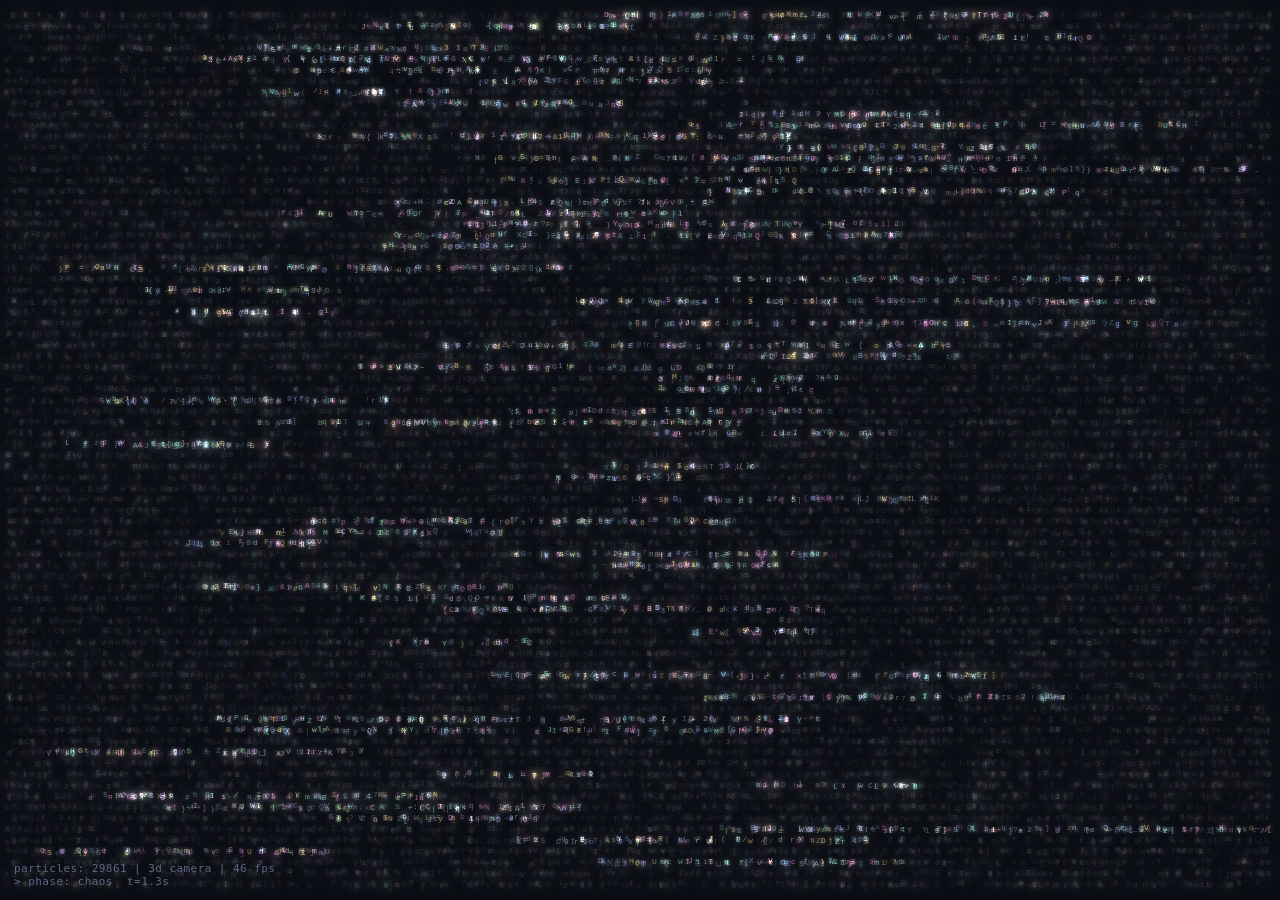
==== black-hole.html @ d0f4e840 "Add ASCII particle black hole animation (single HTML file) Co-Authored-By: Claude Opus 5.5 <noreply@" ====
<!DOCTYPE html>
<html lang="id">
<head>
<meta charset="UTF-8">
<meta name="viewport" content="width=device-width, initial-scale=1">
<title>ASCII Black Hole</title>
<style>
  html, body { margin: 0; height: 100%; background: #0b0d14; overflow: hidden; }
  canvas { display: block; position: fixed; inset: 0; width: 100vw; height: 100vh; }
  #hud {
    position: fixed; left: 14px; bottom: 12px;
    font: 11px ui-monospace, "SF Mono", Menlo, Consolas, monospace;
    color: #5f6884; letter-spacing: .04em;
    pointer-events: none; user-select: none; white-space: pre;
  }
</style>
</head>
<body>
<canvas id="c"></canvas>
<div id="hud"></div>
<script>
(() => {
'use strict';

/* =====================================================================
   KONFIGURASI
   ===================================================================== */
const N       = 29861;          // jumlah partikel
const LOOP    = 30;             // durasi satu siklus animasi (detik)
const DIST    = 11;             // jarak kamera ke pusat (satuan dunia)
const TAU     = Math.PI * 2;
const CHARSET = 'ABCDEFGHIJKLMNOPQRSTUVWXYZabcdefghijklmnopqrstuvwxyz0123456789()[]{}=+*#%@;:<>/\\|&$!?~^-_.,';
const NC      = CHARSET.length;
const SIZES   = [8, 10];        // dua ukuran font: kecil (jauh) & besar (dekat)
const CELL_W  = 6, CELL_H = 11; // grid "layar kode" pada fase kekacauan

// Parameter URL opsional untuk debugging: ?t=12 → mulai di detik ke-12
const params = new URLSearchParams(location.search);
const T_OFFSET = parseFloat(params.get('t')) || 0;

/* =====================================================================
   CANVAS & BUFFER
   Semua partikel di-"stamp" langsung ke ImageData (blending aditif
   manual), lalu glow ditambahkan dengan globalCompositeOperation 'lighter'.
   ===================================================================== */
const canvas = document.getElementById('c');
const ctx    = canvas.getContext('2d');
const hud    = document.getElementById('hud');
const glowA  = document.createElement('canvas'), gax = glowA.getContext('2d');
const glowB  = document.createElement('canvas'), gbx = glowB.getContext('2d');

let W = 0, H = 0, CX = 0, CY = 0, F = 0, MAXD = 0;
let img, data, u32, cols = 1, rows = 1;
let rowInd = new Float32Array(1), rowLen = new Float32Array(1);

/* ---------------------------------------------------------------------
   Masker glyph: setiap karakter dirender sekali, piksel yang menyala
   disimpan sebagai (dx, dy, alpha). Saat menggambar cukup menjumlahkan
   warna ke buffer — jauh lebih cepat daripada fillText 30rb kali.
   --------------------------------------------------------------------- */
let gStart, gDX, gDY, gA, gOff;
function buildGlyphs() {
  const tmp = document.createElement('canvas');
  tmp.width = tmp.height = 32;
  const tx = tmp.getContext('2d', { willReadFrequently: true });
  const dx = [], dy = [], a = [];
  gStart = new Int32Array(SIZES.length * NC + 1);
  let gi = 0;
  for (const s of SIZES) {
    const cw = Math.ceil(s * 0.62) + 1, ch = s + 2;
    tx.font = `${s}px ui-monospace, "SF Mono", Menlo, Consolas, "Courier New", monospace`;
    tx.textBaseline = 'top';
    tx.fillStyle = '#fff';
    for (let c = 0; c < NC; c++) {
      tx.clearRect(0, 0, 32, 32);
      tx.fillText(CHARSET[c], 0, 0);
      const d = tx.getImageData(0, 0, cw, ch).data;
      gStart[gi++] = dx.length;
      for (let y = 0; y < ch; y++) for (let x = 0; x < cw; x++) {
        const al = d[(y * cw + x) * 4 + 3];
        if (al > 24) { dx.push(x - (cw >> 1)); dy.push(y - (ch >> 1)); a.push(al / 255); }
      }
    }
  }
  gStart[gi] = dx.length;
  gDX = Int16Array.from(dx); gDY = Int16Array.from(dy);
  gA = Float32Array.from(a); gOff = new Int32Array(dx.length);
}

function hash(n) { const s = Math.sin(n * 127.1 + 311.7) * 43758.5453; return s - Math.floor(s); }

function resize() {
  const iw = innerWidth, ih = innerHeight;
  const rs = Math.min(1, Math.sqrt(2.4e6 / (iw * ih)));   // batasi jumlah piksel
  W = canvas.width  = Math.max(64, Math.floor(iw * rs));
  H = canvas.height = Math.max(64, Math.floor(ih * rs));
  img  = ctx.createImageData(W, H);
  data = img.data;
  u32  = new Uint32Array(data.buffer);
  for (let j = 0; j < gOff.length; j++) gOff[j] = gDY[j] * W + gDX[j];
  CX = W / 2; CY = H / 2;
  F = Math.min(W, H) * 0.85;          // panjang fokus kamera
  MAXD = Math.hypot(W, H) * 0.5;
  glowA.width = Math.max(1, W >> 2);  glowA.height = Math.max(1, H >> 2);
  glowB.width = Math.max(1, (W / 10) | 0); glowB.height = Math.max(1, (H / 10) | 0);
  // Struktur "baris kode" untuk fase kekacauan (indentasi + panjang baris)
  cols = Math.max(1, Math.floor(W / CELL_W));
  rows = Math.max(1, Math.floor(H / CELL_H));
  rowInd = new Float32Array(rows); rowLen = new Float32Array(rows);
  for (let r = 0; r < rows; r++) {
    const h = hash(r * 3.7 + 1);
    rowInd[r] = Math.floor(hash(r + 9.1) * 6) * 4 + Math.floor(hash(r * 1.3) * cols * 0.55);
    rowLen[r] = h < 0.15 ? 0 : 6 + h * cols * 0.45;
  }
}

/* =====================================================================
   DATA PARTIKEL (typed arrays — tanpa objek per partikel/per frame)
   ===================================================================== */
const S1 = new Float32Array(N), S2 = new Float32Array(N), S3 = new Float32Array(N);
const S4 = new Float32Array(N), S5 = new Float32Array(N), S6 = new Float32Array(N);
const G1 = new Float32Array(N), G2 = new Float32Array(N), G3 = new Float32Array(N);
const UX = new Float32Array(N), UY = new Float32Array(N), UZ = new Float32Array(N);
const CHI = new Uint8Array(N);                       // indeks karakter
// hasil per frame
const PX = new Int32Array(N), PY = new Int32Array(N);
const PR = new Float32Array(N), PG = new Float32Array(N), PB = new Float32Array(N);
const GI = new Uint16Array(N), FR = new Uint8Array(N);

function gauss() { let u = 0, v = 0; while (u === 0) u = Math.random(); v = Math.random(); return Math.sqrt(-2 * Math.log(u)) * Math.cos(TAU * v); }
for (let i = 0; i < N; i++) {
  S1[i] = Math.random(); S2[i] = Math.random(); S3[i] = Math.random();
  S4[i] = Math.random(); S5[i] = Math.random(); S6[i] = Math.random();
  G1[i] = gauss(); G2[i] = gauss(); G3[i] = gauss();
  const x = gauss(), y = gauss(), z = gauss(), l = Math.hypot(x, y, z) || 1;
  UX[i] = x / l; UY[i] = y / l; UZ[i] = z / l;
  CHI[i] = (Math.random() * NC) | 0;
}

// Sinar ledakan (dibuat sekali)
const NRAY = 64;
const RAY_A = new Float32Array(NRAY), RAY_L = new Float32Array(NRAY), RAY_W = new Float32Array(NRAY);
for (let k = 0; k < NRAY; k++) { RAY_A[k] = Math.random() * TAU; RAY_L[k] = Math.random(); RAY_W[k] = Math.random(); }

/* =====================================================================
   PALET WARNA
   ===================================================================== */
function buildLUT(stops) {
  const lut = new Float32Array(256 * 3);
  for (let i = 0; i < 256; i++) {
    const t = i / 255;
    let k = 0; while (k < stops.length - 2 && t > stops[k + 1][0]) k++;
    const [t0, c0] = stops[k], [t1, c1] = stops[k + 1];
    const f = Math.min(1, Math.max(0, (t - t0) / (t1 - t0)));
    for (let c = 0; c < 3; c++) lut[i * 3 + c] = c0[c] + (c1[c] - c0[c]) * f;
  }
  return lut;
}
// Piringan akresi: putih-krem panas → emas → oranye → merah muda → magenta gelap
const DISK_LUT = buildLUT([
  [0.00, [255, 248, 225]], [0.12, [255, 214, 120]], [0.35, [255, 158, 58]],
  [0.60, [255, 104, 88]],  [0.80, [236, 92, 152]],  [1.00, [150, 52, 112]]
]);
const CODE_COL = [[110,135,175],[115,180,150],[205,125,172],[150,156,172],[205,182,118]];
const ARM_COL  = [[130,200,255],[180,125,255],[255,120,200],[255,220,110]]; // biru muda, ungu, pink, kuning

/* =====================================================================
   UTILITAS
   ===================================================================== */
const clamp01 = v => v < 0 ? 0 : v > 1 ? 1 : v;
const sstep = (a, b, x) => { const t = clamp01((x - a) / (b - a)); return t * t * (3 - 2 * t); };
// Interpolasi keyframe [[t, nilai], ...] dengan smoothstep
function key(T, keys) {
  if (T <= keys[0][0]) return keys[0][1];
  for (let k = 0; k < keys.length - 1; k++) {
    const a = keys[k], b = keys[k + 1];
    if (T <= b[0]) return a[1] + (b[1] - a[1]) * sstep(a[0], b[0], T);
  }
  return keys[keys.length - 1][1];
}

// Kurva global sepanjang siklus
const PITCH_KEYS = [[0,0.30],[16,0.30],[19,0.95],[25.5,0.95],[27.5,0.40],[30,0.40]];          // kemiringan kamera
const HOLE_KEYS  = [[0,0],[3.3,0],[5.5,1],[16,1],[18.5,0.45],[25.5,0.45],[27.5,0.8],[28.6,0.8],[30,0]]; // radius lubang (dunia)
const FADE_KEYS  = [[0,0],[0.8,1],[27.6,1],[29.6,0],[30,0]];                                 // kecerahan global

/* =====================================================================
   KAMERA 3D (perspektif sederhana)
   yaw  : berputar pelan mengelilingi sumbu Y
   pitch: kamera sedikit di atas bidang piringan → piringan tampak elips
   ===================================================================== */
let cyw = 1, syw = 0, cpt = 1, spt = 0, HR = 0;
let pX = 0, pY = 0, pS = 1, pF = 0;
function project(x, y, z) {
  const x1 = x * cyw - z * syw, z1 = x * syw + z * cyw;
  const y2 = y * cpt + z1 * spt, z2 = -y * spt + z1 * cpt;
  const zc = DIST + z2, s = F / (zc < 0.5 ? 0.5 : zc);
  pX = CX + x1 * s; pY = CY - y2 * s;
  pS = s * DIST / F;          // skala relatif (1 = sejajar pusat)
  pF = z2 < 0 ? 1 : 0;        // 1 = di depan lubang hitam
}

/* =====================================================================
   FUNGSI FASE
   Setiap fase menghitung target partikel i pada waktu T dan menulis ke
   variabel keluaran: posisi layar, warna, kecerahan, skala, depan/belakang.
   ===================================================================== */
let oX, oY, oR, oG, oB, oA, oS, oF;

/* ---- FASE 1: KEKACAUAN — karakter tersebar seperti potongan kode ---- */
function CHAOS(i, T) {
  const row = (S2[i] * rows) | 0, col = (S1[i] * cols) | 0;
  const inLine = col >= rowInd[row] && col < rowInd[row] + rowLen[row];
  oX = col * CELL_W + 3 + Math.sin(T * 0.9 + S3[i] * 40) * 1.6;
  oY = row * CELL_H + 6 + Math.cos(T * 0.7 + S4[i] * 30) * 1.2;
  const c = CODE_COL[(S4[i] * 5) | 0];
  oR = c[0]; oG = c[1]; oB = c[2];
  const fl = 0.75 + 0.25 * Math.sin(T * 3 + S5[i] * 50);
  oA = (inLine ? 0.45 + 0.35 * S5[i] : 0.08 + 0.1 * S5[i]) * fl;
  oS = 1; oF = 1;
}

/* ---- FASE 2: TARIKAN — awan bercahaya kebiruan/krem di sekitar lubang ---- */
function CLOUD(i, T) {
  const r = 1.3 + Math.pow(S1[i], 1.5) * 4.4;
  const a = T * 0.9 / r, ca = Math.cos(a), sa = Math.sin(a);
  const x = (UX[i] * ca - UZ[i] * sa) * r;
  const z = (UX[i] * sa + UZ[i] * ca) * r;
  const y = UY[i] * 0.55 * r;
  project(x, y, z);
  const m = clamp01(S4[i] * 0.8 + 1.2 / r - 0.2);       // dekat pusat lebih krem
  oR = 130 + 125 * m; oG = 175 + 61 * m; oB = 255 - 50 * m;
  oA = Math.min(1.5, 0.16 + 2.2 / (r * r)) * (0.7 + 0.3 * pS);
  oX = pX; oY = pY; oS = pS; oF = pF;
}

/* ---- FASE 3: BLACK HOLE + ACCRETION DISK (rotasi diferensial + lensing) ---- */
function DISK(i, T) {
  if (S6[i] < 0.22) {
    // Citra lensa gravitasi: sisi belakang piringan "melengkung" di atas
    // (dan tipis di bawah) lubang hitam — dihitung di ruang layar.
    const ph = S2[i] * TAU - T * 0.8, sn = Math.sin(ph), cs = Math.cos(ph);
    const top = sn < 0 ? -sn : 0;
    const u = S1[i] * S1[i];
    const rr = HR * (1.05 + (0.16 + 1.05 * top * top) * u);
    oX = CX + cs * rr * (1 + 0.35 * top);
    oY = CY + sn * rr * (sn < 0 ? 1 : 0.92);
    const li = ((u * 0.55) * 255) | 0;
    oR = DISK_LUT[li * 3]; oG = DISK_LUT[li * 3 + 1]; oB = DISK_LUT[li * 3 + 2];
    oA = (1.0 - u * 0.55) * (1 + 0.3 * cs) * 0.85;
    oS = 1; oF = 1;
    return;
  }
  const r = 1.55 + Math.pow(S1[i], 1.8) * 5.2;
  const th = S2[i] * TAU + T * 2.3 / Math.pow(r, 1.5);  // ω ∝ r^-1.5 (Kepler)
  const x = r * Math.cos(th), z = r * Math.sin(th), y = G1[i] * 0.03 * r;
  project(x, y, z);
  const li = (clamp01((r - 1.55) / 5.2) * 255) | 0;
  oR = DISK_LUT[li * 3]; oG = DISK_LUT[li * 3 + 1]; oB = DISK_LUT[li * 3 + 2];
  const beam = 1 + 0.45 * Math.sin(th + Math.atan2(syw, cyw));  // efek Doppler
  oA = (0.2 + 1.0 / (r - 0.6)) * beam * (0.6 + 0.4 * pS);
  oX = pX; oY = pY; oS = pS; oF = pF;
}

/* ---- FASE 4: RUNTUH — tersisa cincin foton emas tipis ---- */
function RING(i, T) {
  if (S6[i] < 0.62) {
    const ph = S2[i] * TAU + T * 1.6;
    const rr = HR * (1.07 + G1[i] * 0.022);
    oX = CX + Math.cos(ph) * rr; oY = CY + Math.sin(ph) * rr;
    const w = S4[i] * 0.5;
    oR = 255; oG = 196 + 50 * w; oB = 90 + 110 * w;
    oA = 0.3; oS = 1; oF = 1;
  } else {               // sisanya tersedot ke dalam lubang
    oX = CX; oY = CY; oR = 255; oG = 200; oB = 120; oA = 0; oS = 1; oF = 0;
  }
}

/* ---- FASE 5: LEDAKAN — partikel terlempar ke segala arah ---- */
function BLAST(i, T) {
  const tl = T - 16 > 0 ? T - 16 : 0;
  const a = S2[i] * TAU, sp = 0.2 + Math.pow(S1[i], 0.7) * 0.95;
  const dist = HR + sp * MAXD * 0.8 * (1 - Math.exp(-tl * 2.4));
  oX = CX + Math.cos(a) * dist; oY = CY + Math.sin(a) * dist * 0.9;
  const c = ARM_COL[i & 3], m = clamp01(tl * 1.1);
  oR = 255 + (c[0] - 255) * m; oG = 255 + (c[1] - 255) * m; oB = 255 + (c[2] - 255) * m;
  oA = 1.3 * Math.exp(-tl * 1.1) + 0.3;
  oS = 1; oF = 1;
}

/* ---- FASE 6: GALAKSI SPIRAL — 4 lengan menggulung ke dalam ---- */
function GALAXY(i, T) {
  const tg = T - 17;
  const shrink = 1 - 0.32 * sstep(17, 26, T);
  const kind = S6[i];
  let x, y, z, r0;
  if (kind < 0.12) {                         // tonjolan inti
    r0 = 0.55 + Math.abs(G1[i]) * 0.75;
    const a = T * 0.8 / r0, ca = Math.cos(a), sa = Math.sin(a);
    x = (UX[i] * ca - UZ[i] * sa) * r0 * shrink;
    z = (UX[i] * sa + UZ[i] * ca) * r0 * shrink;
    y = UY[i] * 0.6 * r0 * shrink;
    project(x, y, z);
    oR = 255; oG = 232; oB = 188; oA = 0.5 + 0.45 / r0;
  } else if (kind < 0.17) {                  // cincin bercahaya di sekitar lubang kecil
    r0 = 0.62 + G1[i] * 0.025;
    const th = S2[i] * TAU + T * 2.6;
    project(r0 * Math.cos(th), 0, r0 * Math.sin(th));
    oR = 255; oG = 215; oB = 140; oA = 1.0;
  } else {                                   // lengan spiral logaritmik
    const arm = i & 3;
    r0 = 0.75 + Math.pow(S1[i], 1.25) * 6.6;
    const wind = 0.85 + 0.09 * (tg > 0 ? tg : 0);       // lengan makin tergulung
    const th = arm * (TAU / 4) + wind * Math.log(r0) * 2.0
             + G1[i] * (0.22 + 0.1 / r0) - T * 0.6 / Math.sqrt(r0);
    const r = (r0 + G2[i] * 0.12 * Math.sqrt(r0)) * shrink;
    x = r * Math.cos(th); z = r * Math.sin(th); y = G3[i] * 0.07 * Math.sqrt(r0);
    project(x, y, z);
    const c = ARM_COL[arm], m = Math.exp(-r0 / 1.3);
    if (S5[i] > 0.94) { oR = 240; oG = 240; oB = 255; }  // bintang putih acak
    else { oR = c[0] + (255 - c[0]) * m; oG = c[1] + (238 - c[1]) * m; oB = c[2] + (200 - c[2]) * m; }
    oA = (0.26 + 0.9 / (r0 + 0.2)) * (0.8 + 0.4 * S4[i]);
  }
  oA *= 0.6 + 0.4 * pS;
  oX = pX; oY = pY; oS = pS; oF = pF;
}

/* ---- FASE 7: AKHIR — cincin emas besar + jet ke atas, lalu memudar ---- */
function FINALE(i, T) {
  const kind = S6[i];
  if (kind < 0.62) {                         // cincin emas besar
    const r = 3.5 + G1[i] * 0.12, th = S2[i] * TAU + T * 0.9;
    project(r * Math.cos(th), G2[i] * 0.04, r * Math.sin(th));
    const w = S4[i];
    oR = 255; oG = 185 + 45 * w; oB = 75 + 80 * w;
    oA = 0.26 * (0.6 + 0.4 * pS);
  } else if (kind < 0.86) {                  // jet partikel ke atas
    let h = S1[i] + T * 0.5; h -= Math.floor(h);
    const spread = 0.06 + h * 0.55;
    project(G1[i] * spread, 0.85 + h * 7.5, G2[i] * spread);
    oR = 235 - 95 * h; oG = 245 - 55 * h; oB = 255;
    oA = (1 - h) * (1 - h) * 0.8 + 0.04;
  } else {                                   // tersedot ke pusat
    oX = CX; oY = CY; oR = 255; oG = 200; oB = 120; oA = 0; oS = 1; oF = 0;
    return;
  }
  oX = pX; oY = pY; oS = pS; oF = pF;
}

/* =====================================================================
   LINIMASA — [mulai, selesai, faseA, faseB, stagger, pinch, urut-radius]
   Di dalam segmen, partikel diinterpolasi A→B dengan smoothstep. Stagger
   membuat tiap partikel berangkat di waktu sedikit berbeda; pinch menarik
   lintasan ke pusat (efek "tersedot").
   ===================================================================== */
const SEGMENTS = [
  [ 0.0,  3.0, CHAOS,  CHAOS,  0,    0,    0],  // 1. kekacauan
  [ 3.0,  5.8, CHAOS,  CLOUD,  0.45, 0.25, 0],  // 2. tarikan
  [ 5.8,  6.5, CLOUD,  CLOUD,  0,    0,    0],
  [ 6.5,  8.8, CLOUD,  DISK,   0.4,  0,    0],  // 3. pembentukan piringan
  [ 8.8, 14.0, DISK,   DISK,   0,    0,    0],
  [14.0, 16.0, DISK,   RING,   0.5,  0,    1],  // 4. runtuh (dalam dulu)
  [16.0, 16.25, RING,  BLAST,  0.2,  0,    0],  // 5. ledakan
  [16.25, 17.3, BLAST, BLAST,  0,    0,    0],
  [17.3, 19.8, BLAST,  GALAXY, 0.4,  0,    0],  // 6. galaksi spiral
  [19.8, 25.5, GALAXY, GALAXY, 0,    0,    0],
  [25.5, 27.6, GALAXY, FINALE, 0.45, 0.75, 1],  // 7. tersedot → cincin + jet
  [27.6, 30.0, FINALE, FINALE, 0,    0,    0],
];
const PHASE_NAME = new Map([[CHAOS,'chaos'],[CLOUD,'infall'],[DISK,'accretion disk'],[RING,'collapse'],
                            [BLAST,'explosion'],[GALAXY,'spiral galaxy'],[FINALE,'jet']]);

/* =====================================================================
   RENDER
   ===================================================================== */
// Tambahkan glyph partikel ke buffer (blending aditif, clamp otomatis 0..255)
function stampPass(front) {
  const d = data, off = gOff, ga = gA, gs = gStart, w = W;
  const xmax = W - 7, ymax = H - 8;
  for (let i = 0; i < N; i++) {
    if (FR[i] !== front) continue;
    const r = PR[i], g = PG[i], b = PB[i];
    if (r + g + b < 3) continue;
    const px = PX[i], py = PY[i];
    if (px < 7 || py < 8 || px >= xmax || py >= ymax) continue;
    const base = py * w + px, gi = GI[i];
    for (let j = gs[gi], e = gs[gi + 1]; j < e; j++) {
      const p = (base + off[j]) << 2, a = ga[j];
      d[p] += r * a; d[p + 1] += g * a; d[p + 2] += b * a;
    }
  }
}

// Lingkaran hitam pekat lubang hitam (menutup partikel di belakangnya)
function fillHole() {
  const R = HR; if (R < 1) return;
  const y0 = Math.max(0, Math.ceil(CY - R)), y1 = Math.min(H - 1, Math.floor(CY + R));
  for (let y = y0; y <= y1; y++) {
    const dy = y + 0.5 - CY, hw = Math.sqrt(Math.max(0, R * R - dy * dy));
    const x0 = Math.max(0, Math.round(CX - hw)), x1 = Math.min(W, Math.round(CX + hw));
    if (x1 > x0) u32.fill(0xFF000000, y * W + x0, y * W + x1);
  }
}

// Kilatan, layar memutih, dan garis-garis cahaya saat ledakan
function blastEffects(T) {
  const tb = T - 16;
  if (tb < -0.35 || tb > 1.6) return;
  ctx.globalCompositeOperation = 'lighter';
  // kilatan inti
  const fl = tb < 0 ? (tb + 0.35) / 0.35 : Math.exp(-tb * 2.4);
  const rad = Math.max(4, HR * (1.2 + Math.max(0, tb) * 9));
  const g = ctx.createRadialGradient(CX, CY, 0, CX, CY, rad);
  g.addColorStop(0, `rgba(255,255,255,${0.95 * fl})`);
  g.addColorStop(0.35, `rgba(255,235,200,${0.5 * fl})`);
  g.addColorStop(1, 'rgba(255,200,150,0)');
  ctx.globalAlpha = 1; ctx.fillStyle = g;
  ctx.fillRect(CX - rad, CY - rad, rad * 2, rad * 2);
  // garis cahaya memancar
  if (tb > 0) {
    const e = 1 - Math.pow(1 - clamp01(tb / 0.9), 3), fade = 1 - sstep(0.25, 1.5, tb);
    for (let k = 0; k < NRAY; k++) {
      const len = MAXD * (0.35 + 0.8 * RAY_L[k]) * e, ca = Math.cos(RAY_A[k]), sa = Math.sin(RAY_A[k]);
      const r0 = HR * 0.8 + len * 0.15;
      const lg = ctx.createLinearGradient(CX + ca * r0, CY + sa * r0, CX + ca * len, CY + sa * len);
      lg.addColorStop(0, `rgba(255,245,230,${0.7 * fade * (0.4 + 0.6 * RAY_W[k])})`);
      lg.addColorStop(1, 'rgba(160,200,255,0)');
      ctx.strokeStyle = lg; ctx.lineWidth = 0.6 + RAY_W[k] * 2.2;
      ctx.beginPath(); ctx.moveTo(CX + ca * r0, CY + sa * r0); ctx.lineTo(CX + ca * len, CY + sa * len); ctx.stroke();
    }
  }
  // layar memutih sesaat
  const wo = sstep(-0.12, 0.03, tb) * (1 - sstep(0.06, 0.7, tb));
  if (wo > 0.002) {
    ctx.globalCompositeOperation = 'source-over';
    ctx.fillStyle = `rgba(255,252,245,${wo * 0.93})`;
    ctx.fillRect(0, 0, W, H);
  }
}

/* =====================================================================
   LOOP UTAMA
   ===================================================================== */
let t0 = performance.now(), last = t0, fps = 60, hudTimer = 0, flipAcc = 0;

function frame(now) {
  const dt = Math.min(100, now - last); last = now;
  fps += ((1000 / Math.max(1, dt)) - fps) * 0.08;
  const T = ((now - t0) / 1000 + T_OFFSET) % LOOP;

  // --- kamera & parameter global ---
  const yaw = T * 0.16, pitch = key(T, PITCH_KEYS);
  cyw = Math.cos(yaw); syw = Math.sin(yaw); cpt = Math.cos(pitch); spt = Math.sin(pitch);
  HR = key(T, HOLE_KEYS) * F / DIST;               // radius lubang di layar (px)
  const GB = key(T, FADE_KEYS);

  // --- segmen linimasa aktif ---
  let seg = SEGMENTS[SEGMENTS.length - 1];
  for (let s = 0; s < SEGMENTS.length; s++) if (T < SEGMENTS[s][1]) { seg = SEGMENTS[s]; break; }
  const [s0, s1, A, B, st, pinch, byR] = seg;
  const k = clamp01((T - s0) / (s1 - s0));

  // --- karakter berganti acak agar terlihat "hidup" ---
  flipAcc += N * 0.6 * dt / 1000;
  while (flipAcc >= 1) { CHI[(Math.random() * N) | 0] = (Math.random() * NC) | 0; flipAcc--; }

  // --- hitung semua partikel (satu loop) ---
  for (let i = 0; i < N; i++) {
    if (A === B) {
      A(i, T);
    } else {
      const d = byR ? S1[i] : S5[i];
      let ki = clamp01((k - d * st) / (1 - st));
      ki = ki * ki * (3 - 2 * ki);
      if (ki <= 0) A(i, T);
      else if (ki >= 1) B(i, T);
      else {
        A(i, T);
        const aX = oX, aY = oY, aR = oR, aG = oG, aB = oB, aA = oA, aS = oS, aF = oF;
        B(i, T);
        oX = aX + (oX - aX) * ki; oY = aY + (oY - aY) * ki;
        oR = aR + (oR - aR) * ki; oG = aG + (oG - aG) * ki; oB = aB + (oB - aB) * ki;
        oA = aA + (oA - aA) * ki; oS = aS + (oS - aS) * ki;
        // Selama transisi, partikel di dalam lingkaran lubang selalu
        // dianggap di belakang → lubang tetap hitam pekat.
        const dx = oX - CX, dy = oY - CY;
        oF = (dx * dx + dy * dy < HR * HR * 1.1) ? 0 : (ki < 0.5 ? aF : oF);
        if (pinch) {                         // lintasan melengkung ke pusat
          const m = 1 - pinch * Math.sin(Math.PI * ki);
          oX = CX + (oX - CX) * m; oY = CY + (oY - CY) * m;
        }
      }
    }
    const b = oA * GB;
    PX[i] = oX | 0; PY[i] = oY | 0;
    PR[i] = oR * b; PG[i] = oG * b; PB[i] = oB * b;
    GI[i] = (oS > 1.1 ? NC : 0) + CHI[i];
    FR[i] = oF;
  }

  // --- gambar: belakang → lubang hitam → depan ---
  u32.fill(0xFF000000);
  stampPass(0);
  fillHole();
  stampPass(1);
  ctx.globalCompositeOperation = 'source-over'; ctx.globalAlpha = 1;
  ctx.putImageData(img, 0, 0);

  // --- glow halus (downscale + 'lighter'), bagian lubang dipotong ---
  const aw = glowA.width, ah = glowA.height, bw = glowB.width, bh = glowB.height;
  gax.globalCompositeOperation = 'source-over';
  gax.clearRect(0, 0, aw, ah);
  gax.drawImage(canvas, 0, 0, aw, ah);
  gbx.globalCompositeOperation = 'source-over';
  gbx.clearRect(0, 0, bw, bh);
  gbx.drawImage(glowA, 0, 0, bw, bh);
  if (HR > 1) {
    gax.globalCompositeOperation = gbx.globalCompositeOperation = 'destination-out';
    gax.beginPath(); gax.arc(CX * aw / W, CY * ah / H, HR * aw / W * 0.95, 0, TAU); gax.fill();
    gbx.beginPath(); gbx.arc(CX * bw / W, CY * bh / H, HR * bw / W * 0.9, 0, TAU); gbx.fill();
  }
  ctx.globalCompositeOperation = 'lighter';
  ctx.imageSmoothingEnabled = true;
  ctx.globalAlpha = 0.55; ctx.drawImage(glowA, 0, 0, W, H);
  ctx.globalAlpha = 0.7;  ctx.drawImage(glowB, 0, 0, W, H);
  ctx.globalAlpha = 1;

  // --- latar #0b0d14 (kecuali lubang yang tetap hitam pekat) ---
  ctx.globalCompositeOperation = 'lighter';
  ctx.fillStyle = '#0b0d14';
  ctx.beginPath(); ctx.rect(0, 0, W, H);
  if (HR > 1) ctx.arc(CX, CY, HR, 0, TAU);
  ctx.fill('evenodd');

  // --- efek ledakan ---
  blastEffects(T);
  ctx.globalCompositeOperation = 'source-over';

  // --- HUD terminal ---
  hudTimer += dt;
  if (hudTimer > 400) {
    hudTimer = 0;
    hud.textContent = `particles: ${N} | 3d camera | ${Math.round(fps)} fps\n> phase: ${PHASE_NAME.get(k < 0.5 ? A : B)}  t=${T.toFixed(1)}s`;
  }
  requestAnimationFrame(frame);
}

buildGlyphs();
resize();
addEventListener('resize', resize);
requestAnimationFrame(frame);
})();
</script>
</body>
</html>
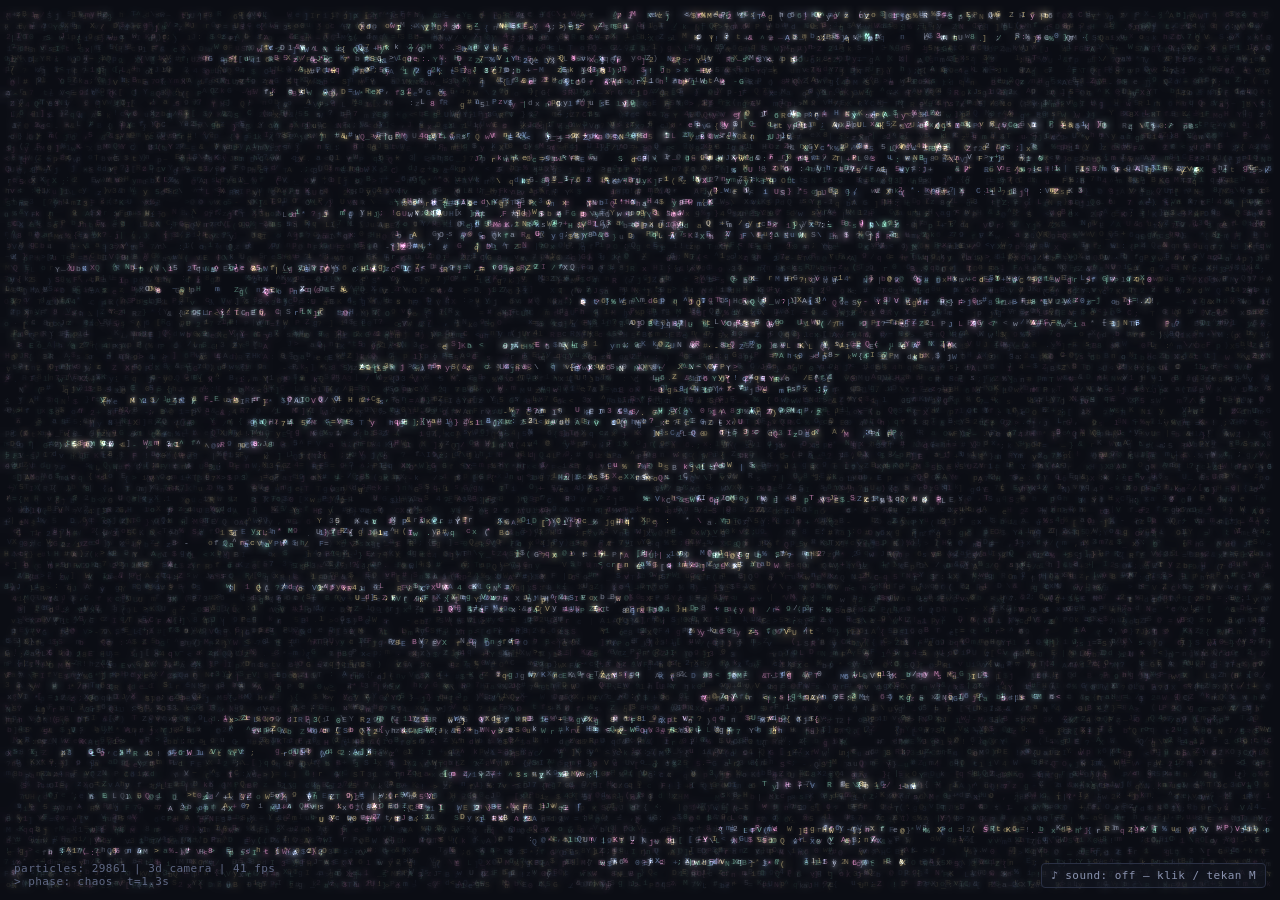
==== commit 7b9dd732: "Add synthesized sound effects synced to the black hole timeline Co-Authored-By: Claude Opus 5.5 <nor" ====
--- a/black-hole.html
+++ b/black-hole.html
@@ -13,11 +13,21 @@
     color: #5f6884; letter-spacing: .04em;
     pointer-events: none; user-select: none; white-space: pre;
   }
+  #snd {
+    position: fixed; right: 14px; bottom: 12px;
+    font: 11px ui-monospace, "SF Mono", Menlo, Consolas, monospace;
+    color: #8a93b0; background: rgba(20,24,36,.55);
+    border: 1px solid #2a3044; border-radius: 4px;
+    padding: 5px 9px; letter-spacing: .04em; cursor: pointer;
+  }
+  #snd:hover { color: #d7dcf0; border-color: #4a5372; }
+  #snd.on { color: #ffd38a; border-color: #6b5a34; }
 </style>
 </head>
 <body>
 <canvas id="c"></canvas>
 <div id="hud"></div>
+<button id="snd" type="button">♪ sound: off — klik / tekan M</button>
 <script>
 (() => {
 'use strict';
@@ -439,6 +449,246 @@
 }
 
 /* =====================================================================
+   AUDIO — semua suara disintesis dengan Web Audio API (tanpa file).
+   Lapisan kontinu (drone, angin, pad) dikendalikan kurva keyframe yang
+   mengikuti linimasa; peristiwa (whoosh, ledakan, lonceng) dipicu saat
+   waktu animasi melewati titik tertentu.
+   Browser hanya mengizinkan audio setelah interaksi → tombol / tombol M.
+   ===================================================================== */
+const Sound = (() => {
+  let ac = null, master, verbIn, noiseBuf, on = false, prevT = -1, tickAcc = 0, nextSpark = 0;
+  let drone, droneOsc = [], droneLP, wind, windBP, windPan, pad, padLP;
+
+  // Kurva level lapisan kontinu
+  const DRONE_KEYS = [[0,0],[3,0],[6,0.45],[14,0.5],[15.9,0.85],[16.0,0],[17.5,0],[20,0.25],[25.5,0.25],[27.6,0.45],[29.6,0]];
+  const DRONE_PITCH = [[0,1],[14,1],[15.95,1.6],[16.05,1],[30,1]];
+  const WIND_KEYS  = [[0,0],[3,0],[4.6,0.3],[6.2,0.12],[8.5,0.16],[14,0.16],[15.9,0.5],[16.0,0],[17.5,0],[19.5,0.06],[25.5,0.06],[26.8,0.25],[29.6,0]];
+  const WIND_FREQ  = [[0,300],[3,300],[5.8,1600],[6.5,700],[14,700],[15.9,3500],[16.1,600],[25.5,600],[27,2400],[30,800]];
+  const PAD_KEYS   = [[0,0],[17.3,0],[19.5,0.16],[25.5,0.16],[27.6,0.08],[29.6,0]];
+  const TICK_RATE  = [[0,0],[0.6,24],[2.9,24],[4.2,0],[30,0]];
+  const PENTA = [587.33, 659.25, 739.99, 880, 987.77, 1174.66, 1318.51, 1479.98];
+
+  function impulse(sec, decay) {
+    const len = (ac.sampleRate * sec) | 0, b = ac.createBuffer(2, len, ac.sampleRate);
+    for (let c = 0; c < 2; c++) {
+      const d = b.getChannelData(c);
+      for (let i = 0; i < len; i++) d[i] = (Math.random() * 2 - 1) * Math.pow(1 - i / len, decay);
+    }
+    return b;
+  }
+  function noise() { const s = ac.createBufferSource(); s.buffer = noiseBuf; s.loop = true; s.loopStart = Math.random(); return s; }
+  // Sambungkan node ke master (dengan pan) + kirim sebagian ke reverb
+  function out(node, pan = 0, wet = 0.3) {
+    const p = ac.createStereoPanner(); p.pan.value = pan;
+    node.connect(p); p.connect(master);
+    if (wet > 0) { const w = ac.createGain(); w.gain.value = wet; p.connect(w); w.connect(verbIn); }
+  }
+  function envGain(t, a, peak, d) {
+    const g = ac.createGain();
+    g.gain.setValueAtTime(0.0001, t);
+    g.gain.exponentialRampToValueAtTime(peak, t + a);
+    g.gain.exponentialRampToValueAtTime(0.0001, t + a + d);
+    return g;
+  }
+
+  function init() {
+    ac = new (window.AudioContext || window.webkitAudioContext)();
+    const comp = ac.createDynamicsCompressor();
+    comp.threshold.value = -14; comp.ratio.value = 6; comp.attack.value = 0.002; comp.release.value = 0.25;
+    master = ac.createGain(); master.gain.value = 0;
+    const outG = ac.createGain(); outG.gain.value = 0.78;   // headroom agar ledakan tidak clipping
+    master.connect(comp); comp.connect(outG); outG.connect(ac.destination);
+    const verb = ac.createConvolver(); verb.buffer = impulse(3.8, 2.6);
+    verbIn = ac.createGain(); verbIn.gain.value = 0.9; verbIn.connect(verb); verb.connect(master);
+    noiseBuf = ac.createBuffer(1, ac.sampleRate * 2, ac.sampleRate);
+    const nd = noiseBuf.getChannelData(0); for (let i = 0; i < nd.length; i++) nd[i] = Math.random() * 2 - 1;
+
+    // Drone sub-bass: dua sinus sedikit detune (berdenyut) + triangle oktaf
+    drone = ac.createGain(); drone.gain.value = 0;
+    droneLP = ac.createBiquadFilter(); droneLP.type = 'lowpass'; droneLP.frequency.value = 260;
+    droneLP.connect(drone); out(drone, 0, 0.25);
+    [[41.2, 'sine', 1], [41.75, 'sine', 1], [82.4, 'triangle', 0.35]].forEach(([f, type, v]) => {
+      const o = ac.createOscillator(), g = ac.createGain();
+      o.type = type; o.frequency.value = f; g.gain.value = v;
+      o.connect(g); g.connect(droneLP); o.start(); droneOsc.push([o, f]);
+    });
+
+    // Angin kosmik: noise → bandpass, digeser kiri-kanan mengikuti rotasi
+    wind = ac.createGain(); wind.gain.value = 0;
+    windBP = ac.createBiquadFilter(); windBP.type = 'bandpass'; windBP.Q.value = 1.4; windBP.frequency.value = 400;
+    windPan = ac.createStereoPanner();
+    const wn = noise(); wn.connect(windBP); windBP.connect(windPan); windPan.connect(wind);
+    out(wind, 0, 0.35); wn.start();
+
+    // Pad hangat untuk galaksi: akor Dmaj9, saw detune → lowpass bergelombang
+    pad = ac.createGain(); pad.gain.value = 0;
+    padLP = ac.createBiquadFilter(); padLP.type = 'lowpass'; padLP.frequency.value = 900; padLP.Q.value = 0.6;
+    padLP.connect(pad); out(pad, 0, 0.7);
+    const lfo = ac.createOscillator(), lfoG = ac.createGain();
+    lfo.frequency.value = 0.12; lfoG.gain.value = 350; lfo.connect(lfoG); lfoG.connect(padLP.frequency); lfo.start();
+    [146.83, 220.0, 329.63, 369.99, 554.37].forEach(f => {
+      for (const det of [-7, 7]) {
+        const o = ac.createOscillator(), g = ac.createGain();
+        o.type = 'sawtooth'; o.frequency.value = f; o.detune.value = det; g.gain.value = 0.07;
+        o.connect(g); g.connect(padLP); o.start();
+      }
+    });
+  }
+
+  /* ---------- efek satuan ---------- */
+  // Ketikan digital kecil (fase kekacauan)
+  function tick(t) {
+    const o = ac.createOscillator(), bp = ac.createBiquadFilter();
+    o.type = 'square'; o.frequency.value = 1400 + Math.random() * 3200;
+    bp.type = 'bandpass'; bp.frequency.value = o.frequency.value; bp.Q.value = 6;
+    const g = envGain(t, 0.002, 0.08 + Math.random() * 0.06, 0.035);
+    o.connect(bp); bp.connect(g); out(g, Math.random() * 1.6 - 0.8, 0.15);
+    o.start(t); o.stop(t + 0.06);
+  }
+  // Whoosh: noise dengan bandpass yang menyapu f0 → f1
+  function whoosh(t, dur, f0, f1, peak, pan = 0, wet = 0.45) {
+    const n = noise(), bp = ac.createBiquadFilter(), g = ac.createGain();
+    bp.type = 'bandpass'; bp.Q.value = 2.2;
+    bp.frequency.setValueAtTime(f0, t); bp.frequency.exponentialRampToValueAtTime(f1, t + dur);
+    g.gain.setValueAtTime(0.0001, t);
+    g.gain.exponentialRampToValueAtTime(peak, t + dur * 0.65);
+    g.gain.exponentialRampToValueAtTime(0.0001, t + dur);
+    n.connect(bp); bp.connect(g); out(g, pan, wet);
+    n.start(t); n.stop(t + dur + 0.05);
+  }
+  // Lonceng kaca: parsial inharmonik dengan peluruhan eksponensial
+  function bell(t, f, peak, dur, pan = 0, wet = 0.6) {
+    [[1, 1, 1], [2.756, 0.32, 0.6], [5.404, 0.12, 0.35], [2, 0.18, 0.8]].forEach(([m, a, dm]) => {
+      const o = ac.createOscillator(); o.type = 'sine'; o.frequency.value = f * m;
+      const g = envGain(t, 0.004, peak * a, dur * dm);
+      o.connect(g); out(g, pan, wet); o.start(t); o.stop(t + dur + 0.1);
+    });
+  }
+  // Swell rendah saat piringan terbentuk
+  function swell(t) {
+    const o = ac.createOscillator(); o.type = 'sine';
+    o.frequency.setValueAtTime(48, t); o.frequency.exponentialRampToValueAtTime(62, t + 2.5);
+    const g = ac.createGain();
+    g.gain.setValueAtTime(0.0001, t); g.gain.exponentialRampToValueAtTime(0.5, t + 1.2);
+    g.gain.exponentialRampToValueAtTime(0.0001, t + 4);
+    o.connect(g); out(g, 0, 0.4); o.start(t); o.stop(t + 4.1);
+    bell(t + 0.1, 146.83, 0.12, 5, 0, 0.8);
+    bell(t + 0.35, 220, 0.08, 5, 0.3, 0.8);
+  }
+  // Riser menegangkan sebelum ledakan — berhenti mendadak tepat sebelum BOOM
+  function riser(t, dur) {
+    const end = t + dur;
+    const n = noise(), hp = ac.createBiquadFilter(), g = ac.createGain();
+    hp.type = 'highpass';
+    hp.frequency.setValueAtTime(150, t); hp.frequency.exponentialRampToValueAtTime(5000, end);
+    g.gain.setValueAtTime(0.0001, t); g.gain.exponentialRampToValueAtTime(0.4, end - 0.02);
+    g.gain.linearRampToValueAtTime(0, end + 0.01);
+    n.connect(hp); hp.connect(g); out(g, 0, 0.3); n.start(t); n.stop(end + 0.05);
+    const o = ac.createOscillator(), lp = ac.createBiquadFilter(), og = ac.createGain();
+    o.type = 'sawtooth';
+    o.frequency.setValueAtTime(70, t); o.frequency.exponentialRampToValueAtTime(880, end);
+    lp.type = 'lowpass'; lp.frequency.setValueAtTime(300, t); lp.frequency.exponentialRampToValueAtTime(4000, end);
+    og.gain.setValueAtTime(0.0001, t); og.gain.exponentialRampToValueAtTime(0.12, end - 0.02);
+    og.gain.linearRampToValueAtTime(0, end + 0.01);
+    o.connect(lp); lp.connect(og); out(og, 0, 0.3); o.start(t); o.stop(end + 0.05);
+  }
+  // LEDAKAN: kick sub yang jatuh + sub panjang + debu noise + retakan + kilau
+  function boom(t) {
+    const k = ac.createOscillator(); k.type = 'sine';
+    k.frequency.setValueAtTime(170, t); k.frequency.exponentialRampToValueAtTime(28, t + 0.7);
+    const kg = envGain(t, 0.004, 1.0, 2.0);
+    k.connect(kg); out(kg, 0, 0.3); k.start(t); k.stop(t + 2.2);
+
+    const s = ac.createOscillator(); s.type = 'sine'; s.frequency.value = 36;
+    const sg = envGain(t, 0.02, 0.55, 3.5);
+    s.connect(sg); out(sg, 0, 0.2); s.start(t); s.stop(t + 3.7);
+
+    const n = noise(), lp = ac.createBiquadFilter();
+    lp.type = 'lowpass'; lp.Q.value = 0.7;
+    lp.frequency.setValueAtTime(9000, t); lp.frequency.exponentialRampToValueAtTime(140, t + 2.8);
+    const ng = envGain(t, 0.003, 0.75, 3.2);
+    n.connect(lp); lp.connect(ng); out(ng, 0, 0.9); n.start(t); n.stop(t + 3.4);
+
+    const c = noise(), hp = ac.createBiquadFilter(); hp.type = 'highpass'; hp.frequency.value = 2500;
+    const cg = envGain(t, 0.001, 0.5, 0.18);
+    c.connect(hp); hp.connect(cg); out(cg, 0, 0.6); c.start(t); c.stop(t + 0.25);
+
+    // kilau kristal yang menyebar ke kiri-kanan
+    [1174.66, 1479.98, 1760, 2349.32].forEach((f, j) =>
+      bell(t + 0.08 + j * 0.06, f, 0.07, 3.5, (j % 2 ? 1 : -1) * (0.3 + j * 0.15), 0.9));
+  }
+  // "Shing" cincin emas + semburan jet
+  function goldRing(t) {
+    [587.33, 739.99, 880, 1174.66].forEach((f, j) => bell(t + j * 0.05, f, 0.1, 4.5, (j - 1.5) * 0.3, 0.8));
+    bell(t, 293.66, 0.12, 5, 0, 0.7);
+    whoosh(t - 0.3, 2.6, 400, 6000, 0.22, 0, 0.6);
+  }
+
+  /* ---------- peristiwa terjadwal pada linimasa ---------- */
+  const EVENTS = [
+    [3.0,   t => whoosh(t, 2.8, 250, 1800, 0.35)],          // tarikan
+    [6.5,   t => swell(t)],                                 // piringan terbentuk
+    [14.05, t => riser(t, 1.88)],                           // runtuh → tegang
+    [16.0,  t => boom(t)],                                  // LEDAKAN
+    [17.4,  t => { bell(t, 293.66, 0.12, 6, -0.2, 0.9); bell(t + 0.25, 440, 0.09, 6, 0.2, 0.9); }], // galaksi
+    [25.5,  t => whoosh(t, 2.0, 3000, 180, 0.35)],          // tersedot ke pusat
+    [27.2,  t => goldRing(t)],                              // cincin emas + jet
+  ];
+
+  function setLevel(param, v, tc = 0.08) { param.setTargetAtTime(v, ac.currentTime, tc); }
+
+  function update(T, dt) {
+    if (!on) { prevT = T; return; }
+    const now = ac.currentTime;
+    if (prevT < 0 || T < prevT) prevT = T < prevT ? -0.001 : T;   // awal atau siklus mengulang
+    for (const [te, fn] of EVENTS) if (prevT < te && T >= te) fn(now + 0.01);
+    prevT = T;
+
+    // lapisan kontinu
+    setLevel(drone.gain, key(T, DRONE_KEYS), T > 15.9 && T < 16.1 ? 0.01 : 0.12);
+    const pm = key(T, DRONE_PITCH);
+    for (const [o, f] of droneOsc) setLevel(o.frequency, f * pm, 0.1);
+    setLevel(droneLP.frequency, 220 + (pm - 1) * 900, 0.1);
+    setLevel(wind.gain, key(T, WIND_KEYS), T > 15.9 && T < 16.1 ? 0.01 : 0.12);
+    setLevel(windBP.frequency, key(T, WIND_FREQ), 0.15);
+    setLevel(windPan.pan, Math.sin(T * 1.7) * 0.6, 0.1);
+    setLevel(pad.gain, key(T, PAD_KEYS), 0.3);
+
+    // ketikan acak saat kekacauan
+    tickAcc += key(T, TICK_RATE) * dt;
+    while (tickAcc >= 1) { tick(now + Math.random() * dt); tickAcc--; }
+
+    // percikan arpeggio pentatonik di galaksi
+    if (T > 19.2 && T < 25.3 && T >= nextSpark) {
+      bell(now, PENTA[(Math.random() * PENTA.length) | 0], 0.035 + Math.random() * 0.03, 2.2, Math.random() * 1.6 - 0.8, 0.7);
+      nextSpark = T + 0.18 + Math.random() * 0.35;
+    } else if (T < 19.2) nextSpark = 0;
+  }
+
+  function toggle() {
+    if (!ac) init();
+    on = !on;
+    if (on) { ac.resume(); prevT = -1; }
+    master.gain.setTargetAtTime(on ? 0.85 : 0, ac.currentTime, on ? 0.3 : 0.08);
+    return on;
+  }
+  document.addEventListener('visibilitychange', () => {
+    if (!ac) return;
+    if (document.hidden) ac.suspend(); else if (on) ac.resume();
+  });
+  return { update, toggle };
+})();
+
+const sndBtn = document.getElementById('snd');
+function toggleSound() {
+  const on = Sound.toggle();
+  sndBtn.textContent = on ? '♪ sound: on — tekan M untuk mute' : '♪ sound: off — klik / tekan M';
+  sndBtn.classList.toggle('on', on);
+}
+sndBtn.addEventListener('click', toggleSound);
+addEventListener('keydown', e => { if (e.key === 'm' || e.key === 'M') toggleSound(); });
+
+/* =====================================================================
    LOOP UTAMA
    ===================================================================== */
 let t0 = performance.now(), last = t0, fps = 60, hudTimer = 0, flipAcc = 0;
@@ -453,6 +703,7 @@
   cyw = Math.cos(yaw); syw = Math.sin(yaw); cpt = Math.cos(pitch); spt = Math.sin(pitch);
   HR = key(T, HOLE_KEYS) * F / DIST;               // radius lubang di layar (px)
   const GB = key(T, FADE_KEYS);
+  Sound.update(T, dt / 1000);
 
   // --- segmen linimasa aktif ---
   let seg = SEGMENTS[SEGMENTS.length - 1];
